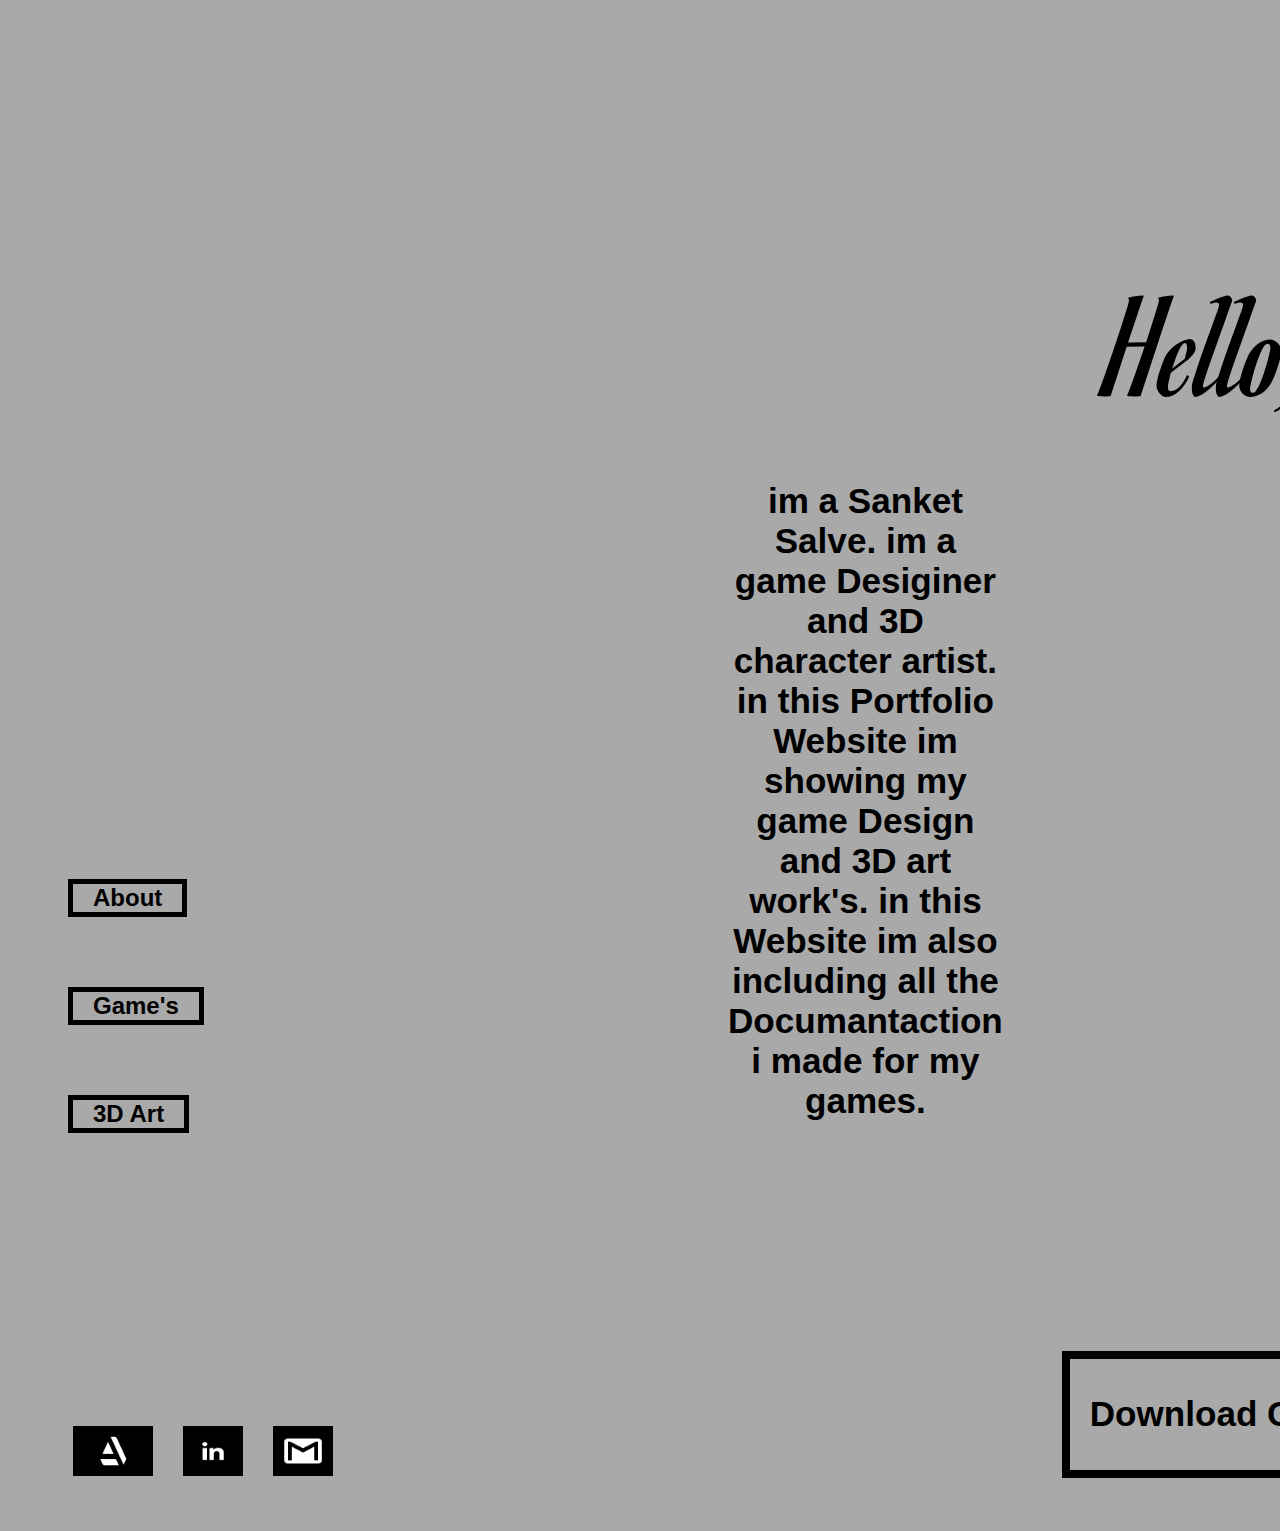
==== index.html @ c3bf6fb3 "main" ====
<!-- TODO 1: Create the HTML Boilerplate -->
<!DOCTYPE html>
<html lang="en">
<head>
    <meta charset="UTF-8">
    <meta name="viewport" content="width=device-width, initial-scale=1.0">
    <title>SanketSalvePortfolioHomePage</title>
    <link rel="stylesheet" href="./stylesheet/index.css">
    <link rel="preconnect" href="https://fonts.googleapis.com">
<link rel="preconnect" href="https://fonts.gstatic.com" crossorigin>
<link href="https://fonts.googleapis.com/css2?family=Romanesco&display=swap" rel="stylesheet">
</head>
<!-- TODO 2: Add Your previous projects' HTML into the public folder -->
<body>
    <title>Portfolio Website</title>
    <div><div class="heading"><h1 class="romanesco-regular"> Hello,</h1></div>
    <div class="MainInfo"><h3><p>im a Sanket Salve. im a game Desiginer and 3D character artist. in this Portfolio Website im showing my game Design and 3D art work's. in this Website im also including all the Documantaction i made for my games. <br><br> 
    </p></h3></div></div>
    <div class="Links">
        <div><h2><a class="Links" id="About" style="color: black;" href="./Public/About.html">About</a></h2></div>
        <div><h2><a class="Links" id="Games"style="color: black;" href="./Public/Games.html">Game's</a></h2></div>
        <div><h2><a class="Links" id="Art" style="color: black;" href="./Public/3Dart.html">3D Art</a></h2></div>
    </div>
    <div class="perLinks">
        <div><a href="https://sanket_salve.artstation.com/" target="_blank"><img src="./assets/HomePage/Linkicon/artstation.png" width="80px" height="50px" alt=""></a></div>
        <div><a href="https://www.linkedin.com/in/sanket-salve-4333a1214/" target="_blank"><img src="./assets/HomePage/Linkicon/linkedin.jpg" width="60px" height="50px" alt=""></a></div>
        <div><a href="mailto:sanketsalve01@gmail.com" target="_blank"><img src="./assets/HomePage/Linkicon/Gmail.jpeg" width="60px" height="50px" alt=""></a></div>
    </div>
    <div class="DownloadButton"><h3><a style="color: black;" target="_blank" href="../assets/Resume/Sanket Salve.Game Designer Resume.pdf" download="Sanket SalveResume.pdf">Download CV</a></h3></div>
</body>
</html>
---- stylesheet/index.css ----
*{
    text-decoration: none;
    background-color:darkgray;
}

.Links{
    display: inline-flex;
    display: inline-flex;
    flex-direction: column;
    gap: 30px;
    justify-content: center;
    margin-left: 30px;
    position: relative;
    bottom: 185px;
}

#About{
    border: 5px solid black;
    padding-left: 20px;
    padding-right: 20px;
    display: inline-block;
    font-family: 'Gill Sans', 'Gill Sans MT', Calibri, 'Trebuchet MS', sans-serif;

}

#Games{
    border: 5px solid black;
    padding-left: 20px;
    padding-right: 20px; 
    display: inline-block;
    font-family: 'Gill Sans', 'Gill Sans MT', Calibri, 'Trebuchet MS', sans-serif;

}

#Art{
    border: 5px solid black;
    padding-left: 20px;
    padding-right: 20px;
    display: inline-block;
    font-family: 'Gill Sans', 'Gill Sans MT', Calibri, 'Trebuchet MS', sans-serif;
}

.romanesco-regular {
    font-family: "Romanesco", cursive;
    font-weight: 400;
    font-style: normal;
    font-size: 150px;
    display: flex;
    justify-content: center;
}

.heading {
    text-align: center;
    display: inline-flex;
    position: relative;
    left: 1100px;
    top: 150px;
}


.DownloadButton{
    text-decoration: none;
    font-size: 30px;
    border:8px solid black;
    display: inline-flex;
    padding-right: 20px;
    padding-left: 20px;
    font-family: 'Gill Sans', 'Gill Sans MT', Calibri, 'Trebuchet MS', sans-serif;
    position: relative;
    left: 590px;
    top: 150px;
}

.MainInfo{
    text-align: center;
    text-decoration: none;
    font-size: 30px;
    display: inline-flex;
    padding-right: 20px;
    padding-left: 20px;
    font-family: 'Gill Sans', 'Gill Sans MT', Calibri, 'Trebuchet MS', sans-serif;
    position: relative;
    margin-left: 500px;
    margin-right: 450px;
    left: 200px;
    top: 30px;
}

.perLinks{
    display: inline-flex;
    gap: 30px;
    position: relative;
    right: 135px;
    top: 200px;
}
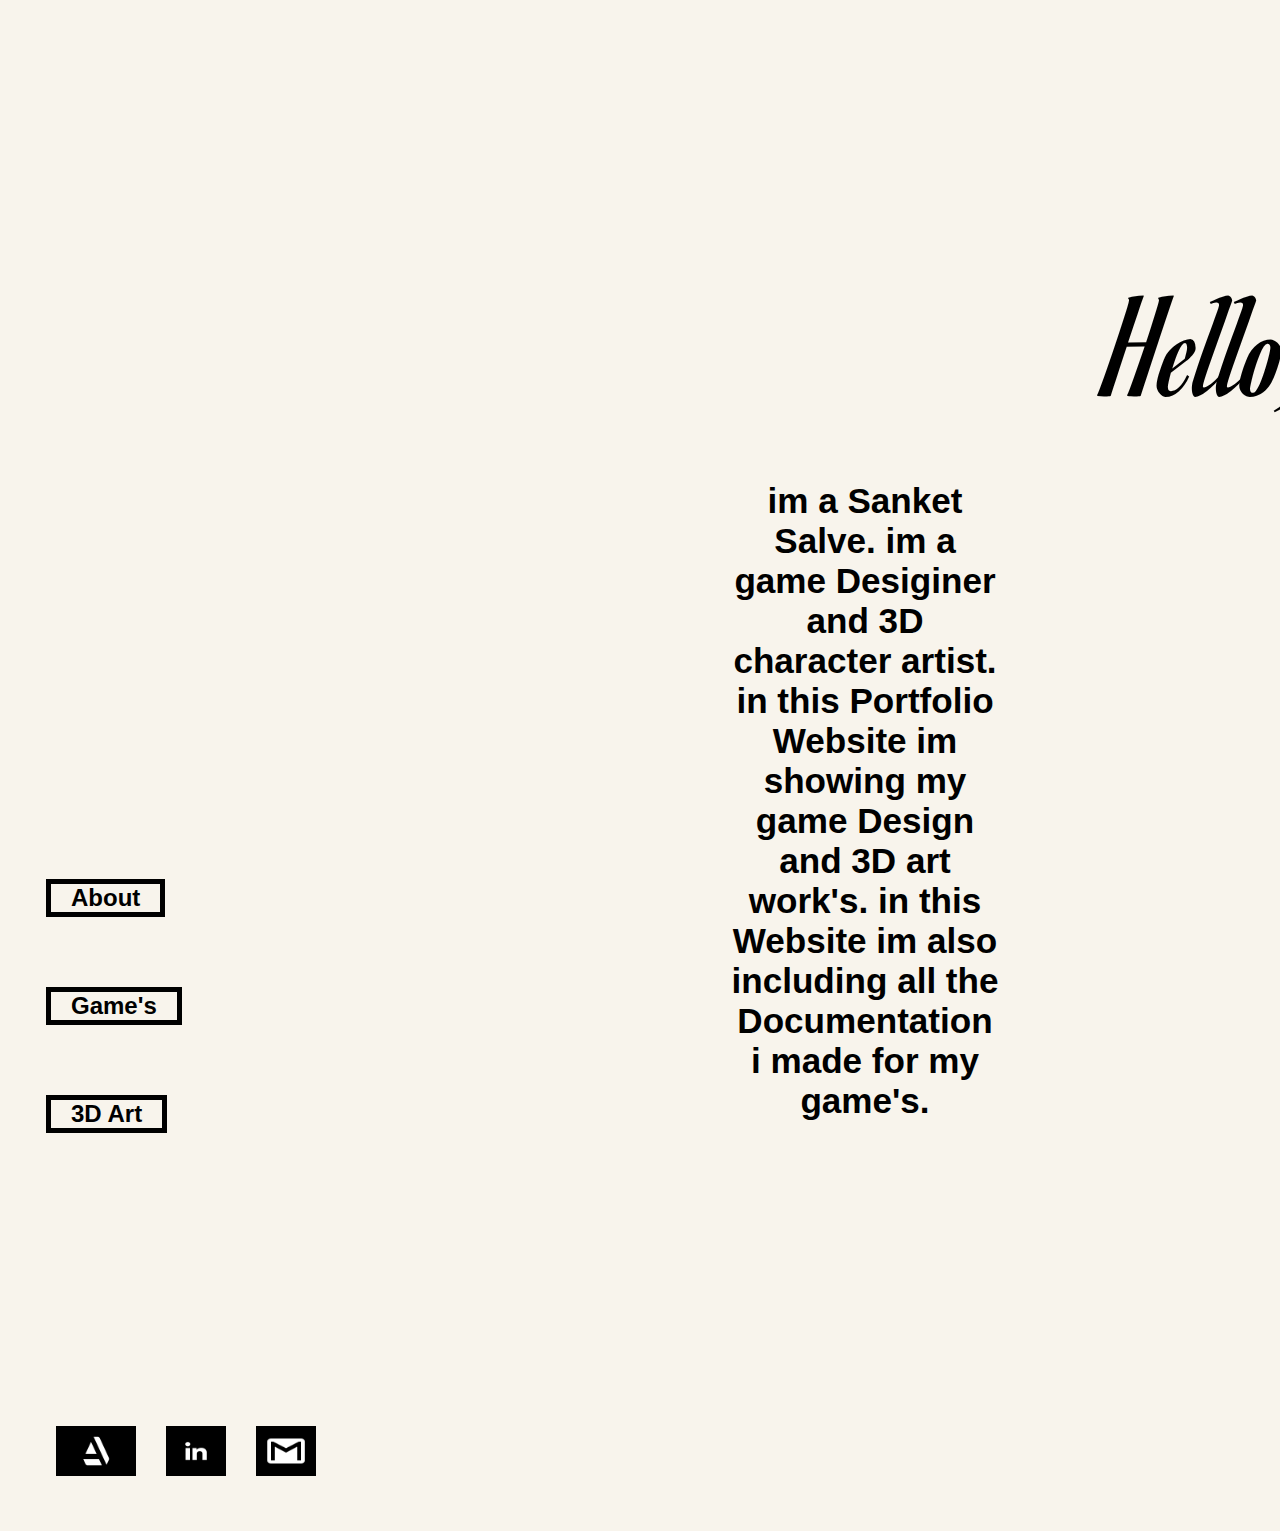
==== commit 273cfeb6: "main" ====
--- a/index.html
+++ b/index.html
@@ -13,19 +13,25 @@
 <!-- TODO 2: Add Your previous projects' HTML into the public folder -->
 <body>
     <title>Portfolio Website</title>
+
     <div><div class="heading"><h1 class="romanesco-regular"> Hello,</h1></div>
-    <div class="MainInfo"><h3><p>im a Sanket Salve. im a game Desiginer and 3D character artist. in this Portfolio Website im showing my game Design and 3D art work's. in this Website im also including all the Documantaction i made for my games. <br><br> 
+    <div class="MainInfo"><h3><p>im a Sanket Salve. im a game Desiginer and 3D character artist. in this Portfolio Website im showing my game Design and 3D art work's. in this Website im also including all the Documentation i made for my game's. <br><br> 
     </p></h3></div></div>
+
+    <div class="continfo"><h2><a style="color: black;" href="./Public/Contactinfo.html">contact information</a></h2></div>
+
     <div class="Links">
         <div><h2><a class="Links" id="About" style="color: black;" href="./Public/About.html">About</a></h2></div>
         <div><h2><a class="Links" id="Games"style="color: black;" href="./Public/Games.html">Game's</a></h2></div>
         <div><h2><a class="Links" id="Art" style="color: black;" href="./Public/3Dart.html">3D Art</a></h2></div>
     </div>
+
     <div class="perLinks">
         <div><a href="https://sanket_salve.artstation.com/" target="_blank"><img src="./assets/HomePage/Linkicon/artstation.png" width="80px" height="50px" alt=""></a></div>
         <div><a href="https://www.linkedin.com/in/sanket-salve-4333a1214/" target="_blank"><img src="./assets/HomePage/Linkicon/linkedin.jpg" width="60px" height="50px" alt=""></a></div>
         <div><a href="mailto:sanketsalve01@gmail.com" target="_blank"><img src="./assets/HomePage/Linkicon/Gmail.jpeg" width="60px" height="50px" alt=""></a></div>
     </div>
+
     <div class="DownloadButton"><h3><a style="color: black;" target="_blank" href="../assets/Resume/Sanket Salve.Game Designer Resume.pdf" download="Sanket SalveResume.pdf">Download CV</a></h3></div>
 </body>
 </html>--- a/stylesheet/index.css
+++ b/stylesheet/index.css
@@ -1,6 +1,6 @@
 *{
     text-decoration: none;
-    background-color:darkgray;
+    background-color:#F8F4EC;
 }
 
 .Links{
@@ -12,6 +12,7 @@
     margin-left: 30px;
     position: relative;
     bottom: 185px;
+    right: 150px;
 }
 
 #About{
@@ -67,7 +68,7 @@
     padding-left: 20px;
     font-family: 'Gill Sans', 'Gill Sans MT', Calibri, 'Trebuchet MS', sans-serif;
     position: relative;
-    left: 590px;
+    left: 730px;
     top: 150px;
 }
 
@@ -90,8 +91,19 @@
     display: inline-flex;
     gap: 30px;
     position: relative;
-    right: 135px;
+    right: 430px;
     top: 200px;
 }
 
+.continfo{
+    border: 5px solid black;
+    padding-left: 20px;
+    padding-right: 20px;
+    display: inline-block;
+    font-family: 'Gill Sans', 'Gill Sans MT', Calibri, 'Trebuchet MS', sans-serif;
+    position: relative;
+    left: 1500px;
+    bottom: 700px;
+}
 
+
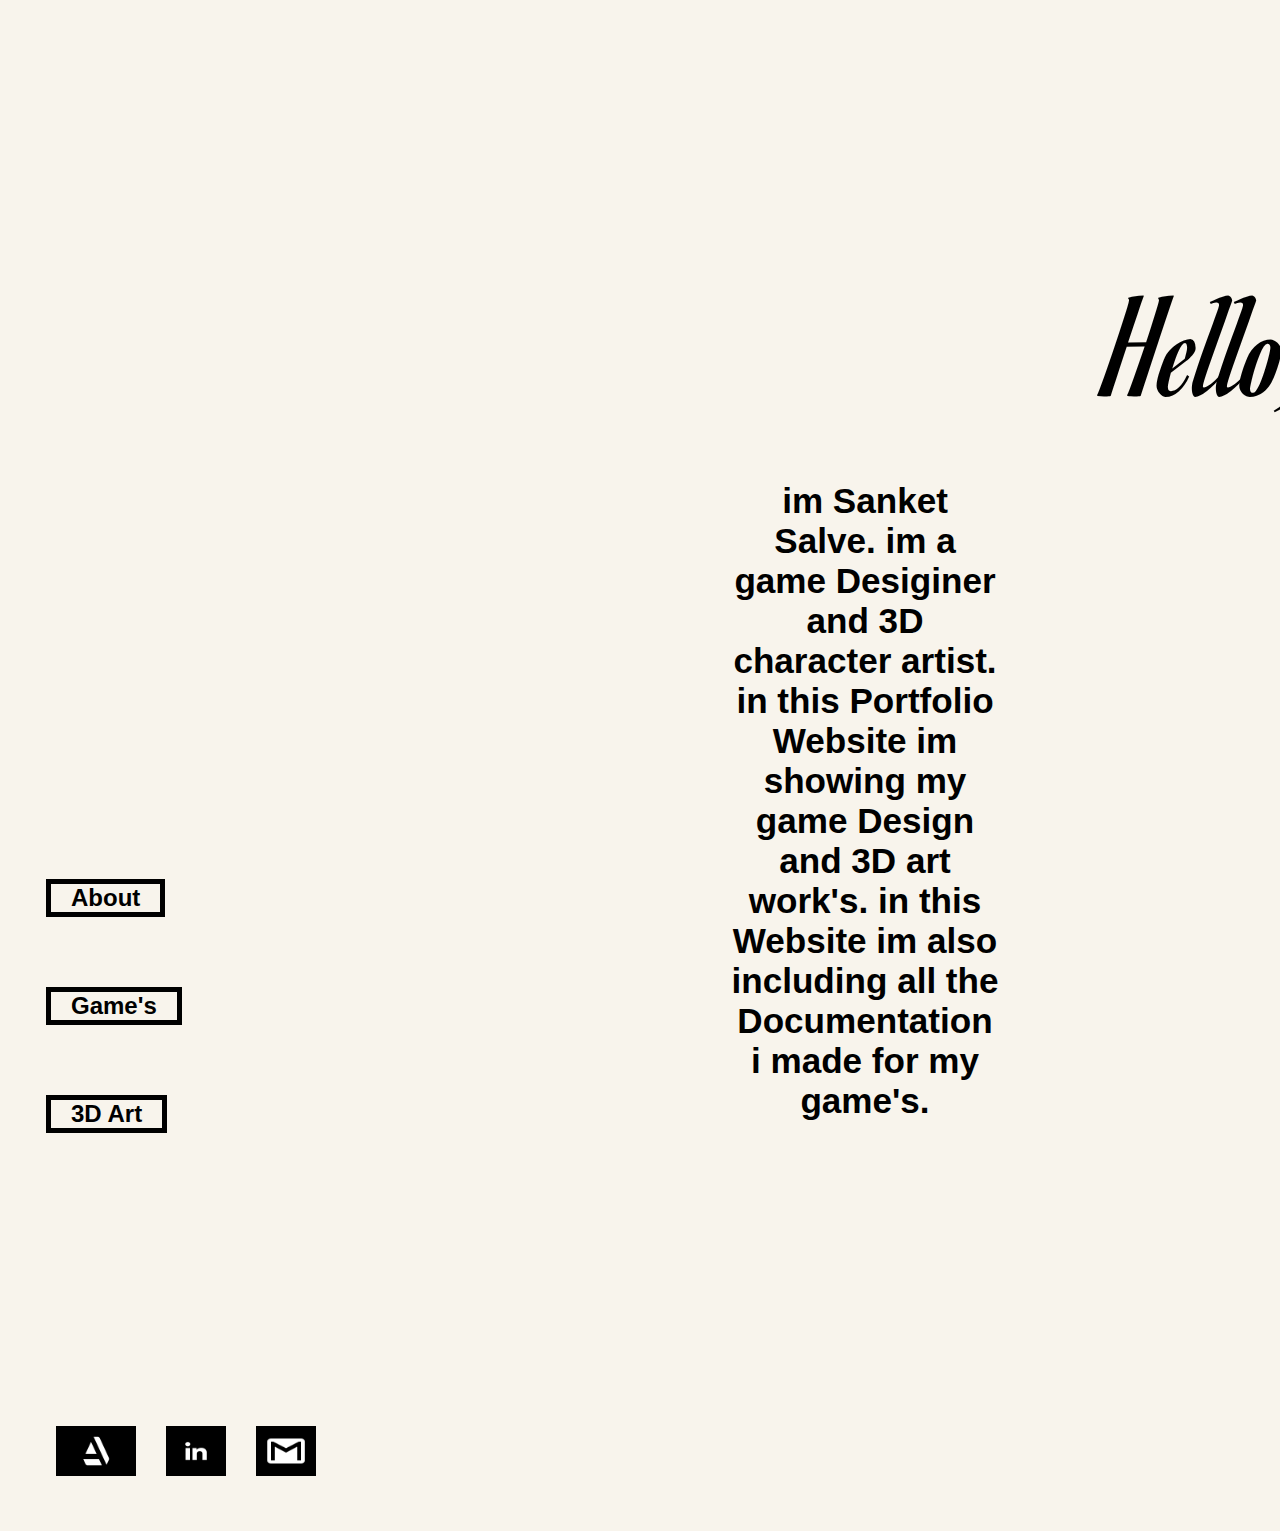
==== commit 2718d287: "main" ====
--- a/index.html
+++ b/index.html
@@ -15,7 +15,7 @@
     <title>Portfolio Website</title>
 
     <div><div class="heading"><h1 class="romanesco-regular"> Hello,</h1></div>
-    <div class="MainInfo"><h3><p>im a Sanket Salve. im a game Desiginer and 3D character artist. in this Portfolio Website im showing my game Design and 3D art work's. in this Website im also including all the Documentation i made for my game's. <br><br> 
+    <div class="MainInfo"><h3><p>im Sanket Salve. im a game Desiginer and 3D character artist. in this Portfolio Website im showing my game Design and 3D art work's. in this Website im also including all the Documentation i made for my game's. <br><br> 
     </p></h3></div></div>
 
     <div class="continfo"><h2><a style="color: black;" href="./Public/Contactinfo.html">contact information</a></h2></div>
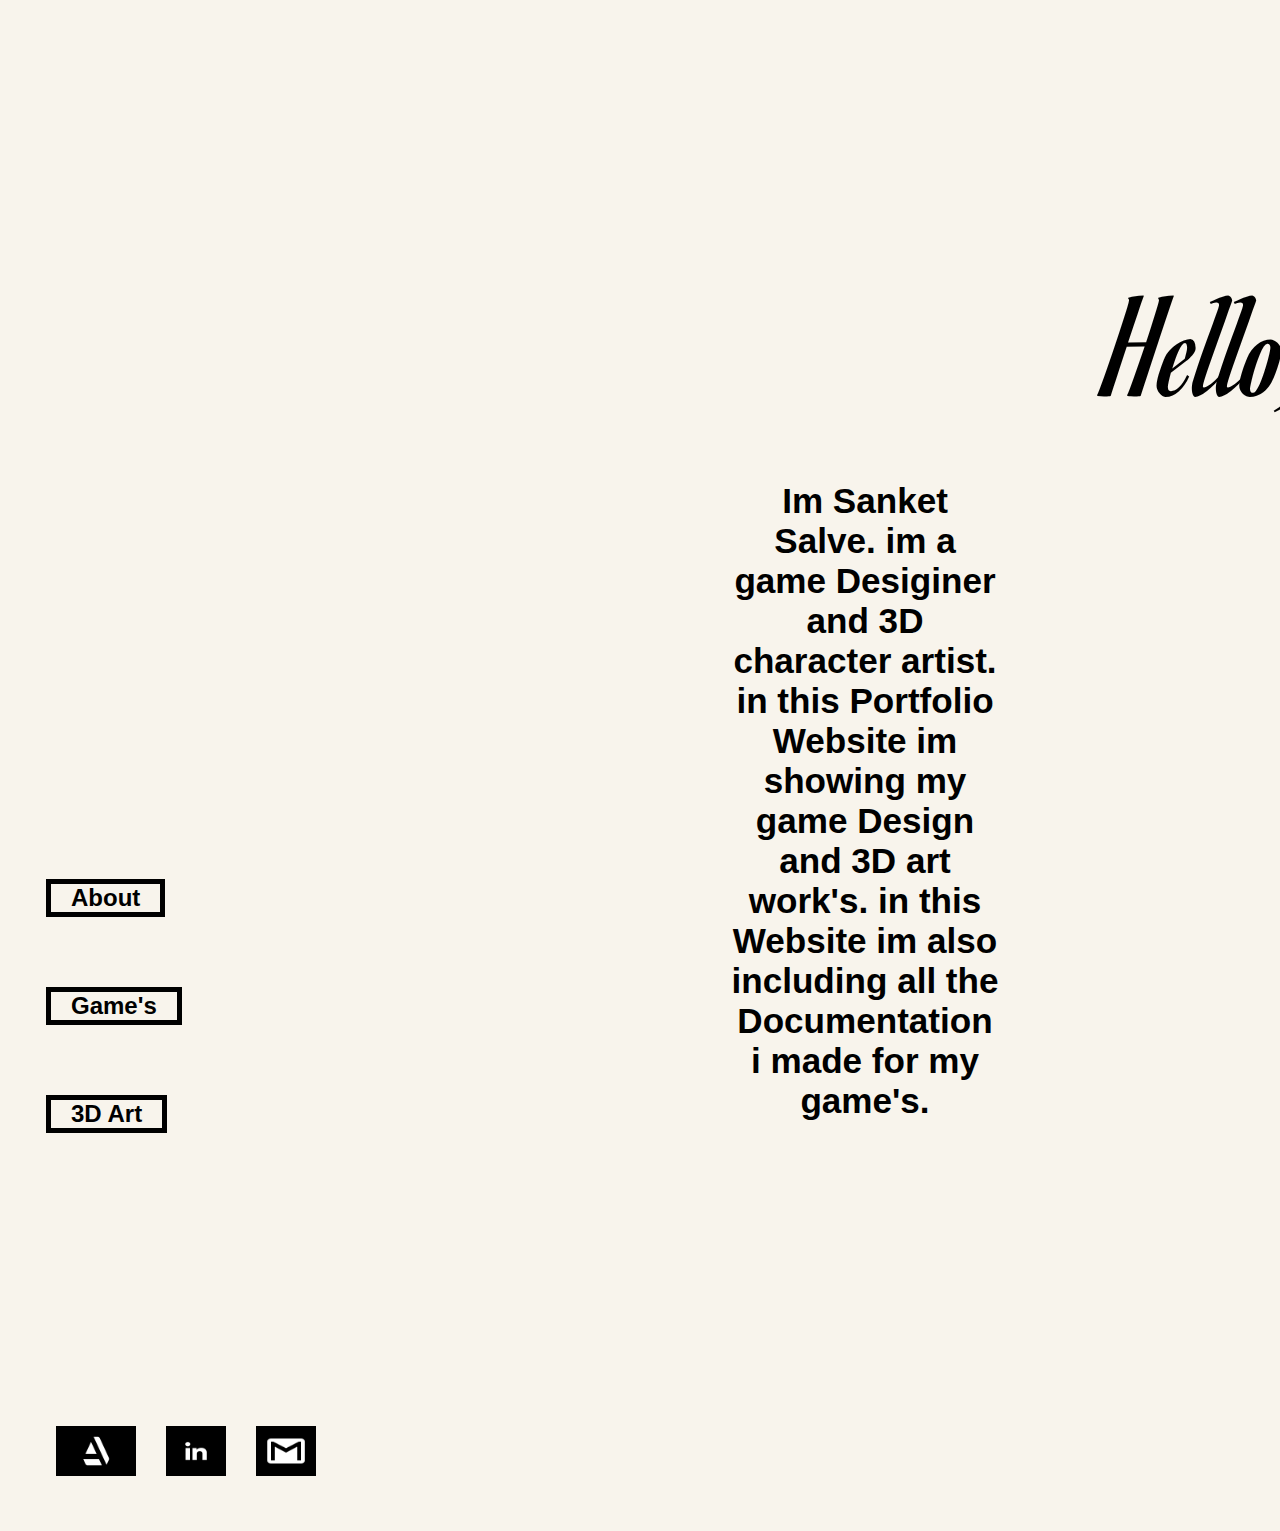
==== commit dfc8ffe0: "Update index.html" ====
--- a/index.html
+++ b/index.html
@@ -15,7 +15,7 @@
     <title>Portfolio Website</title>
 
     <div><div class="heading"><h1 class="romanesco-regular"> Hello,</h1></div>
-    <div class="MainInfo"><h3><p>im Sanket Salve. im a game Desiginer and 3D character artist. in this Portfolio Website im showing my game Design and 3D art work's. in this Website im also including all the Documentation i made for my game's. <br><br> 
+    <div class="MainInfo"><h3><p>Im Sanket Salve. im a game Desiginer and 3D character artist. in this Portfolio Website im showing my game Design and 3D art work's. in this Website im also including all the Documentation i made for my game's. <br><br> 
     </p></h3></div></div>
 
     <div class="continfo"><h2><a style="color: black;" href="./Public/Contactinfo.html">contact information</a></h2></div>
@@ -32,6 +32,6 @@
         <div><a href="mailto:sanketsalve01@gmail.com" target="_blank"><img src="./assets/HomePage/Linkicon/Gmail.jpeg" width="60px" height="50px" alt=""></a></div>
     </div>
 
-    <div class="DownloadButton"><h3><a style="color: black;" target="_blank" href="../assets/Resume/Sanket Salve.Game Designer Resume.pdf" download="Sanket SalveResume.pdf">Download CV</a></h3></div>
+    <div class="DownloadButton"><h3><a style="color: black;" target="_blank" href="./assets/Resume/Sanket Salve.Game Designer Resume.pdf" download="Sanket Salve Resume.pdf">Download CV</a></h3></div>
 </body>
 </html>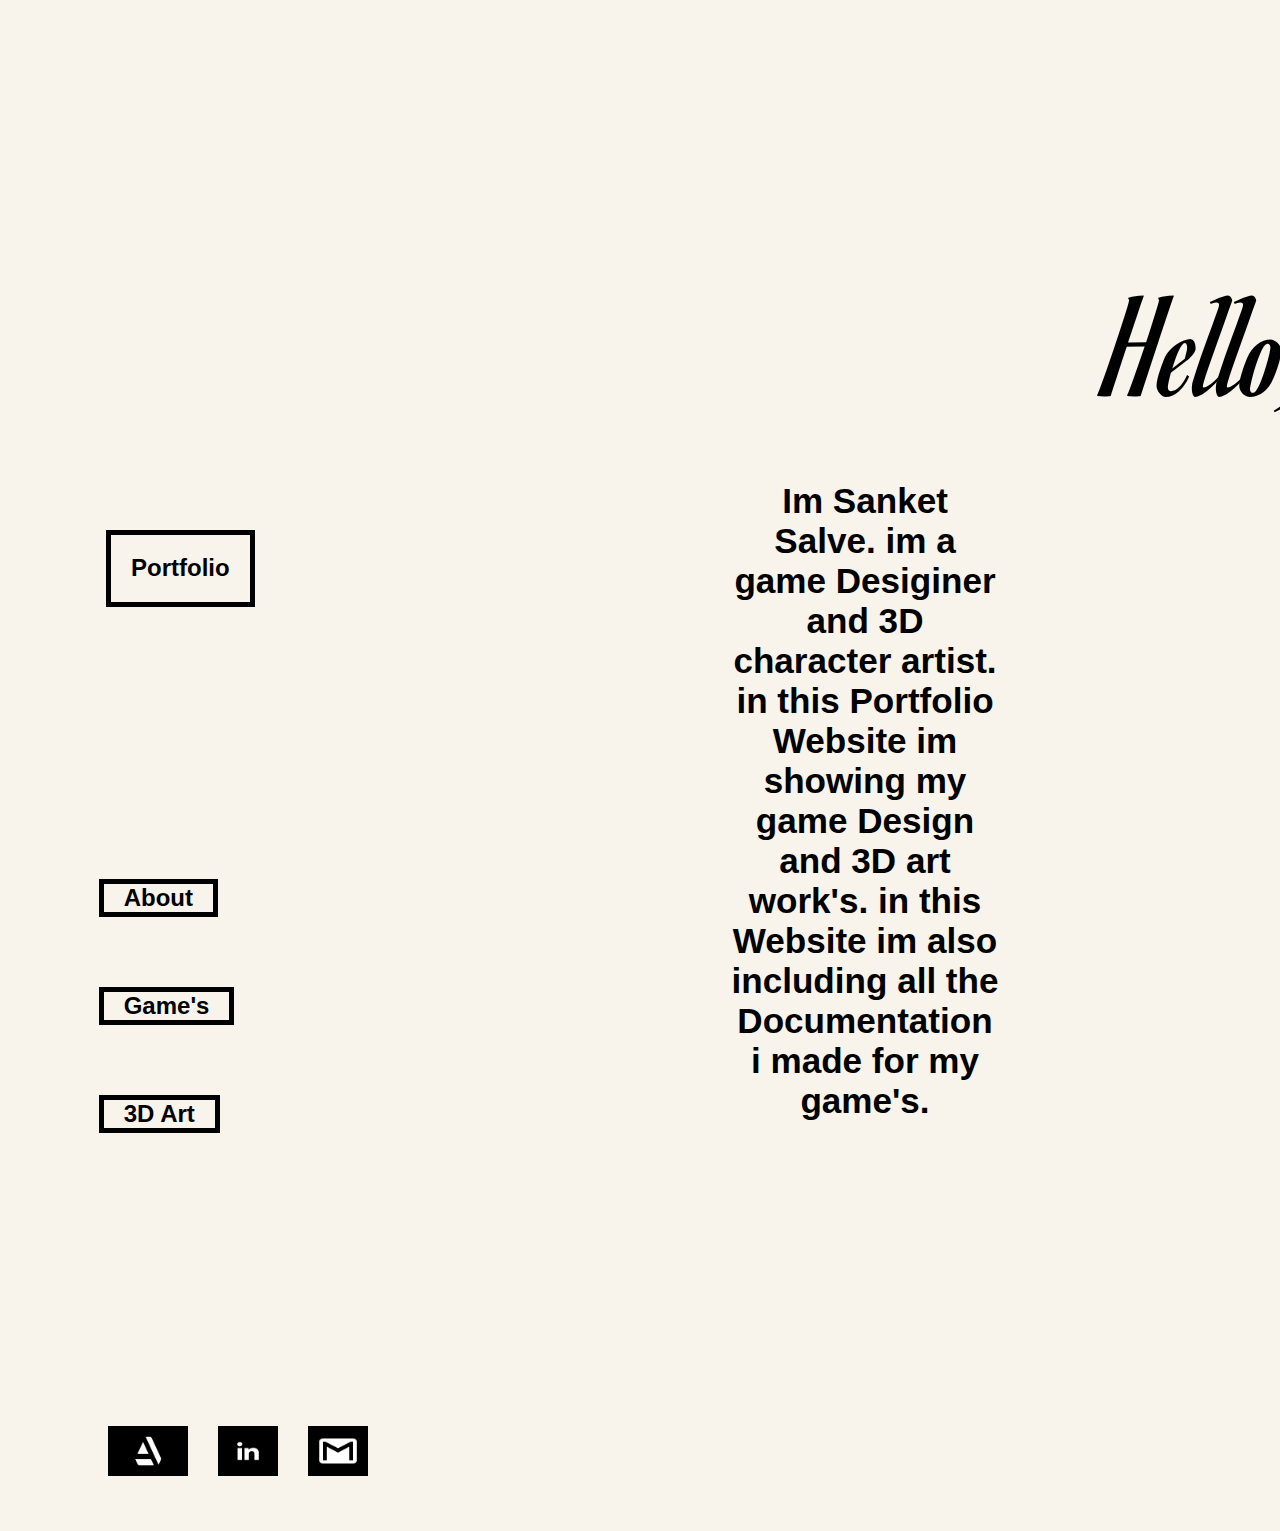
==== commit b01ab628: "main" ====
--- a/index.html
+++ b/index.html
@@ -15,11 +15,13 @@
     <title>Portfolio Website</title>
 
     <div><div class="heading"><h1 class="romanesco-regular"> Hello,</h1></div>
+
     <div class="MainInfo"><h3><p>Im Sanket Salve. im a game Desiginer and 3D character artist. in this Portfolio Website im showing my game Design and 3D art work's. in this Website im also including all the Documentation i made for my game's. <br><br> 
     </p></h3></div></div>
 
     <div class="continfo"><h2><a style="color: black;" href="./Public/Contactinfo.html">contact information</a></h2></div>
-
+    <div class="Portfolio"><h2>Portfolio</h2></div>
+    
     <div class="Links">
         <div><h2><a class="Links" id="About" style="color: black;" href="./Public/About.html">About</a></h2></div>
         <div><h2><a class="Links" id="Games"style="color: black;" href="./Public/Games.html">Game's</a></h2></div>
--- a/stylesheet/index.css
+++ b/stylesheet/index.css
@@ -12,7 +12,7 @@
     margin-left: 30px;
     position: relative;
     bottom: 185px;
-    right: 150px;
+    right: 200px;
 }
 
 #About{
@@ -68,7 +68,7 @@
     padding-left: 20px;
     font-family: 'Gill Sans', 'Gill Sans MT', Calibri, 'Trebuchet MS', sans-serif;
     position: relative;
-    left: 730px;
+    left: 630px;
     top: 150px;
 }
 
@@ -91,7 +91,7 @@
     display: inline-flex;
     gap: 30px;
     position: relative;
-    right: 430px;
+    right: 530px;
     top: 200px;
 }
 
@@ -102,8 +102,17 @@
     display: inline-block;
     font-family: 'Gill Sans', 'Gill Sans MT', Calibri, 'Trebuchet MS', sans-serif;
     position: relative;
-    left: 1500px;
+    left: 1550px;
     bottom: 700px;
 }
 
-
+.Portfolio{
+    border: 5px solid black;
+    padding-left: 20px;
+    padding-right: 20px;
+    display: inline-block;
+    font-family: 'Gill Sans', 'Gill Sans MT', Calibri, 'Trebuchet MS', sans-serif;
+    position: relative;
+    right: 180px;
+    bottom: 700px;
+}
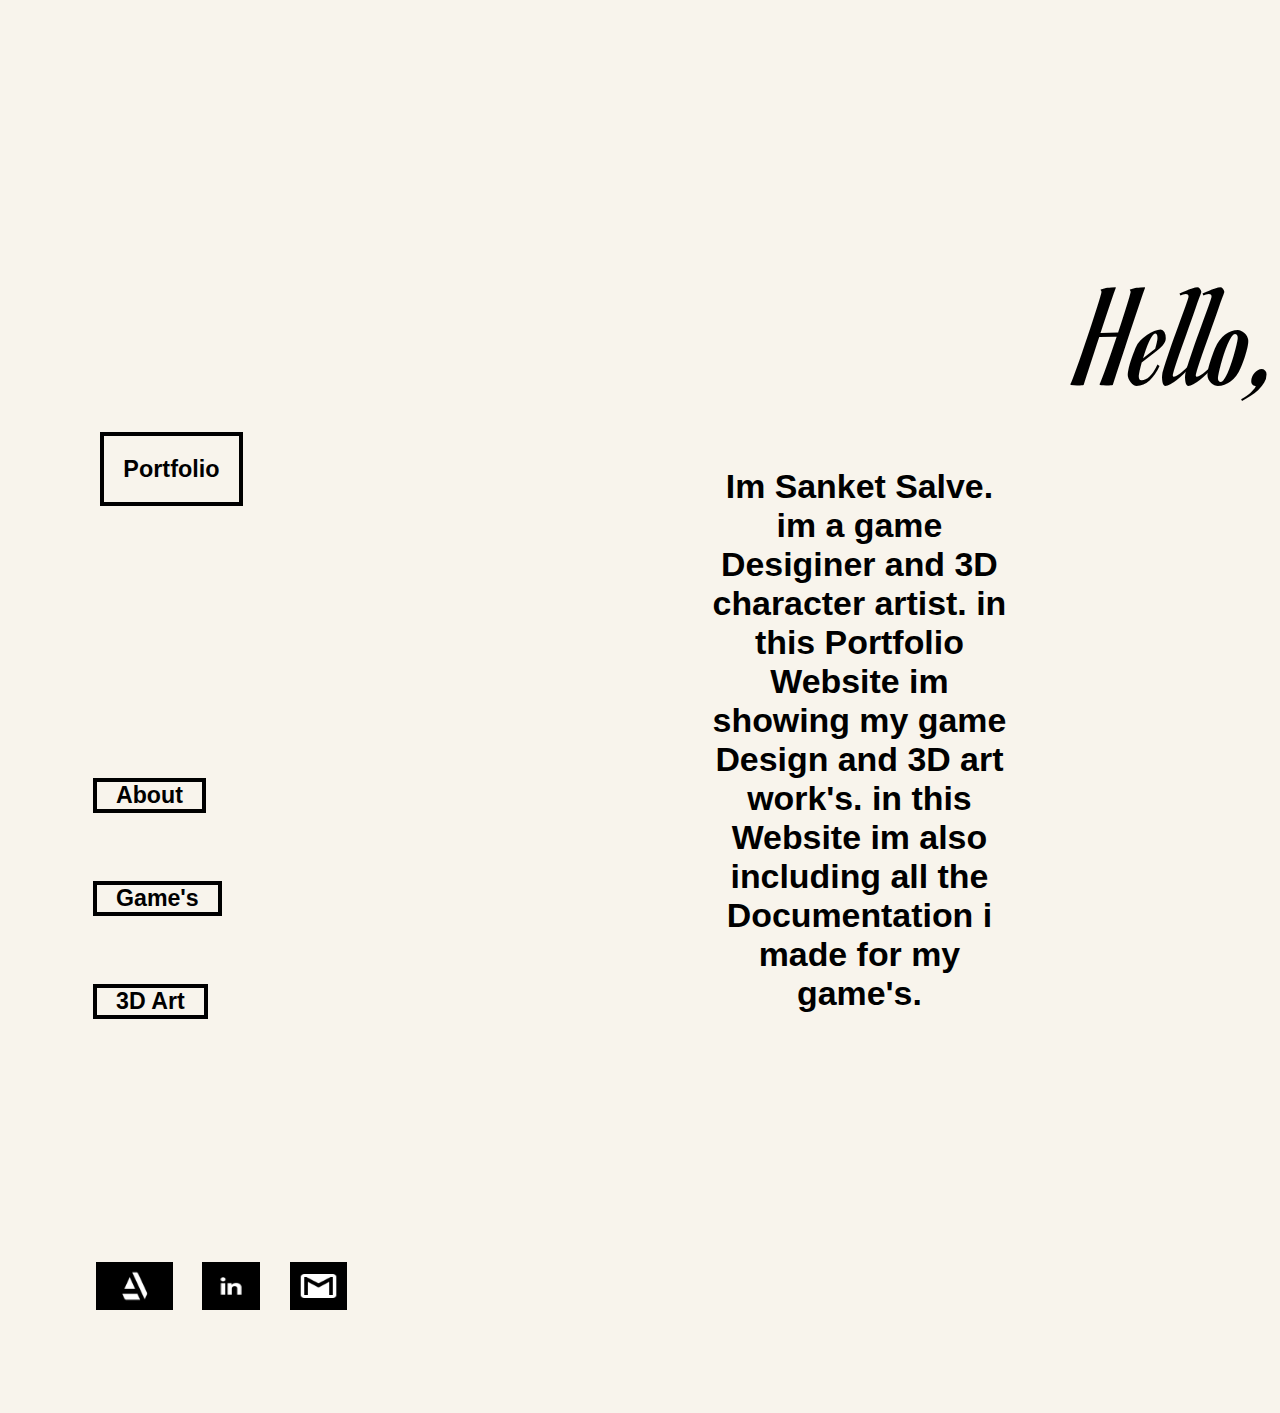
==== commit 22115551: "main" ====
--- a/index.html
+++ b/index.html
@@ -12,28 +12,31 @@
 </head>
 <!-- TODO 2: Add Your previous projects' HTML into the public folder -->
 <body>
-    <title>Portfolio Website</title>
+    <div class="mainDiv">
+        <title>Portfolio Website</title>
 
-    <div><div class="heading"><h1 class="romanesco-regular"> Hello,</h1></div>
-
-    <div class="MainInfo"><h3><p>Im Sanket Salve. im a game Desiginer and 3D character artist. in this Portfolio Website im showing my game Design and 3D art work's. in this Website im also including all the Documentation i made for my game's. <br><br> 
-    </p></h3></div></div>
-
-    <div class="continfo"><h2><a style="color: black;" href="./Public/Contactinfo.html">contact information</a></h2></div>
-    <div class="Portfolio"><h2>Portfolio</h2></div>
+        <div><div class="heading"><h1 class="romanesco-regular"> Hello,</h1></div>
     
-    <div class="Links">
-        <div><h2><a class="Links" id="About" style="color: black;" href="./Public/About.html">About</a></h2></div>
-        <div><h2><a class="Links" id="Games"style="color: black;" href="./Public/Games.html">Game's</a></h2></div>
-        <div><h2><a class="Links" id="Art" style="color: black;" href="./Public/3Dart.html">3D Art</a></h2></div>
+        <div class="MainInfo"><h3><p>Im Sanket Salve. im a game Desiginer and 3D character artist. in this Portfolio Website im showing my game Design and 3D art work's. in this Website im also including all the Documentation i made for my game's. <br><br> 
+        </p></h3></div></div>
+    
+        <div class="continfo"><h2><a style="color: black;" href="./Public/Contactinfo.html">contact information</a></h2></div>
+        <div class="Portfolio"><h2>Portfolio</h2></div>
+        
+        <div class="Links">
+            <div><h2><a class="Links" id="About" style="color: black;" href="./Public/About.html">About</a></h2></div>
+            <div><h2><a class="Links" id="Games"style="color: black;" href="./Public/Games.html">Game's</a></h2></div>
+            <div><h2><a class="Links" id="Art" style="color: black;" href="./Public/3Dart.html">3D Art</a></h2></div>
+        </div>
+    
+        <div class="perLinks">
+            <div><a href="https://sanket_salve.artstation.com/" target="_blank"><img src="./assets/HomePage/Linkicon/artstation.png" width="80px" height="50px" alt=""></a></div>
+            <div><a href="https://www.linkedin.com/in/sanket-salve-4333a1214/" target="_blank"><img src="./assets/HomePage/Linkicon/linkedin.jpg" width="60px" height="50px" alt=""></a></div>
+            <div><a href="mailto:sanketsalve01@gmail.com" target="_blank"><img src="./assets/HomePage/Linkicon/Gmail.jpeg" width="60px" height="50px" alt=""></a></div>
+        </div>
+    
+        <div class="DownloadButton"><h3><a style="color: black;" target="_blank" href="./assets/Resume/Sanket Salve.Game Designer Resume.pdf" download="Sanket Salve Resume.pdf">Download CV</a></h3></div>
     </div>
-
-    <div class="perLinks">
-        <div><a href="https://sanket_salve.artstation.com/" target="_blank"><img src="./assets/HomePage/Linkicon/artstation.png" width="80px" height="50px" alt=""></a></div>
-        <div><a href="https://www.linkedin.com/in/sanket-salve-4333a1214/" target="_blank"><img src="./assets/HomePage/Linkicon/linkedin.jpg" width="60px" height="50px" alt=""></a></div>
-        <div><a href="mailto:sanketsalve01@gmail.com" target="_blank"><img src="./assets/HomePage/Linkicon/Gmail.jpeg" width="60px" height="50px" alt=""></a></div>
-    </div>
-
-    <div class="DownloadButton"><h3><a style="color: black;" target="_blank" href="./assets/Resume/Sanket Salve.Game Designer Resume.pdf" download="Sanket Salve Resume.pdf">Download CV</a></h3></div>
+    
 </body>
 </html>--- a/stylesheet/index.css
+++ b/stylesheet/index.css
@@ -1,6 +1,12 @@
 *{
     text-decoration: none;
-    background-color:#F8F4EC;
+    background-color:#F8F4EC; 
+    zoom: 99.5%;
+}
+
+.mainDiv{
+    margin-left: auto;
+    margin-right: auto;
 }
 
 .Links{
@@ -69,7 +75,7 @@
     font-family: 'Gill Sans', 'Gill Sans MT', Calibri, 'Trebuchet MS', sans-serif;
     position: relative;
     left: 630px;
-    top: 150px;
+    top: 100px;
 }
 
 .MainInfo{
@@ -92,7 +98,7 @@
     gap: 30px;
     position: relative;
     right: 530px;
-    top: 200px;
+    top: 150px;
 }
 
 .continfo{
